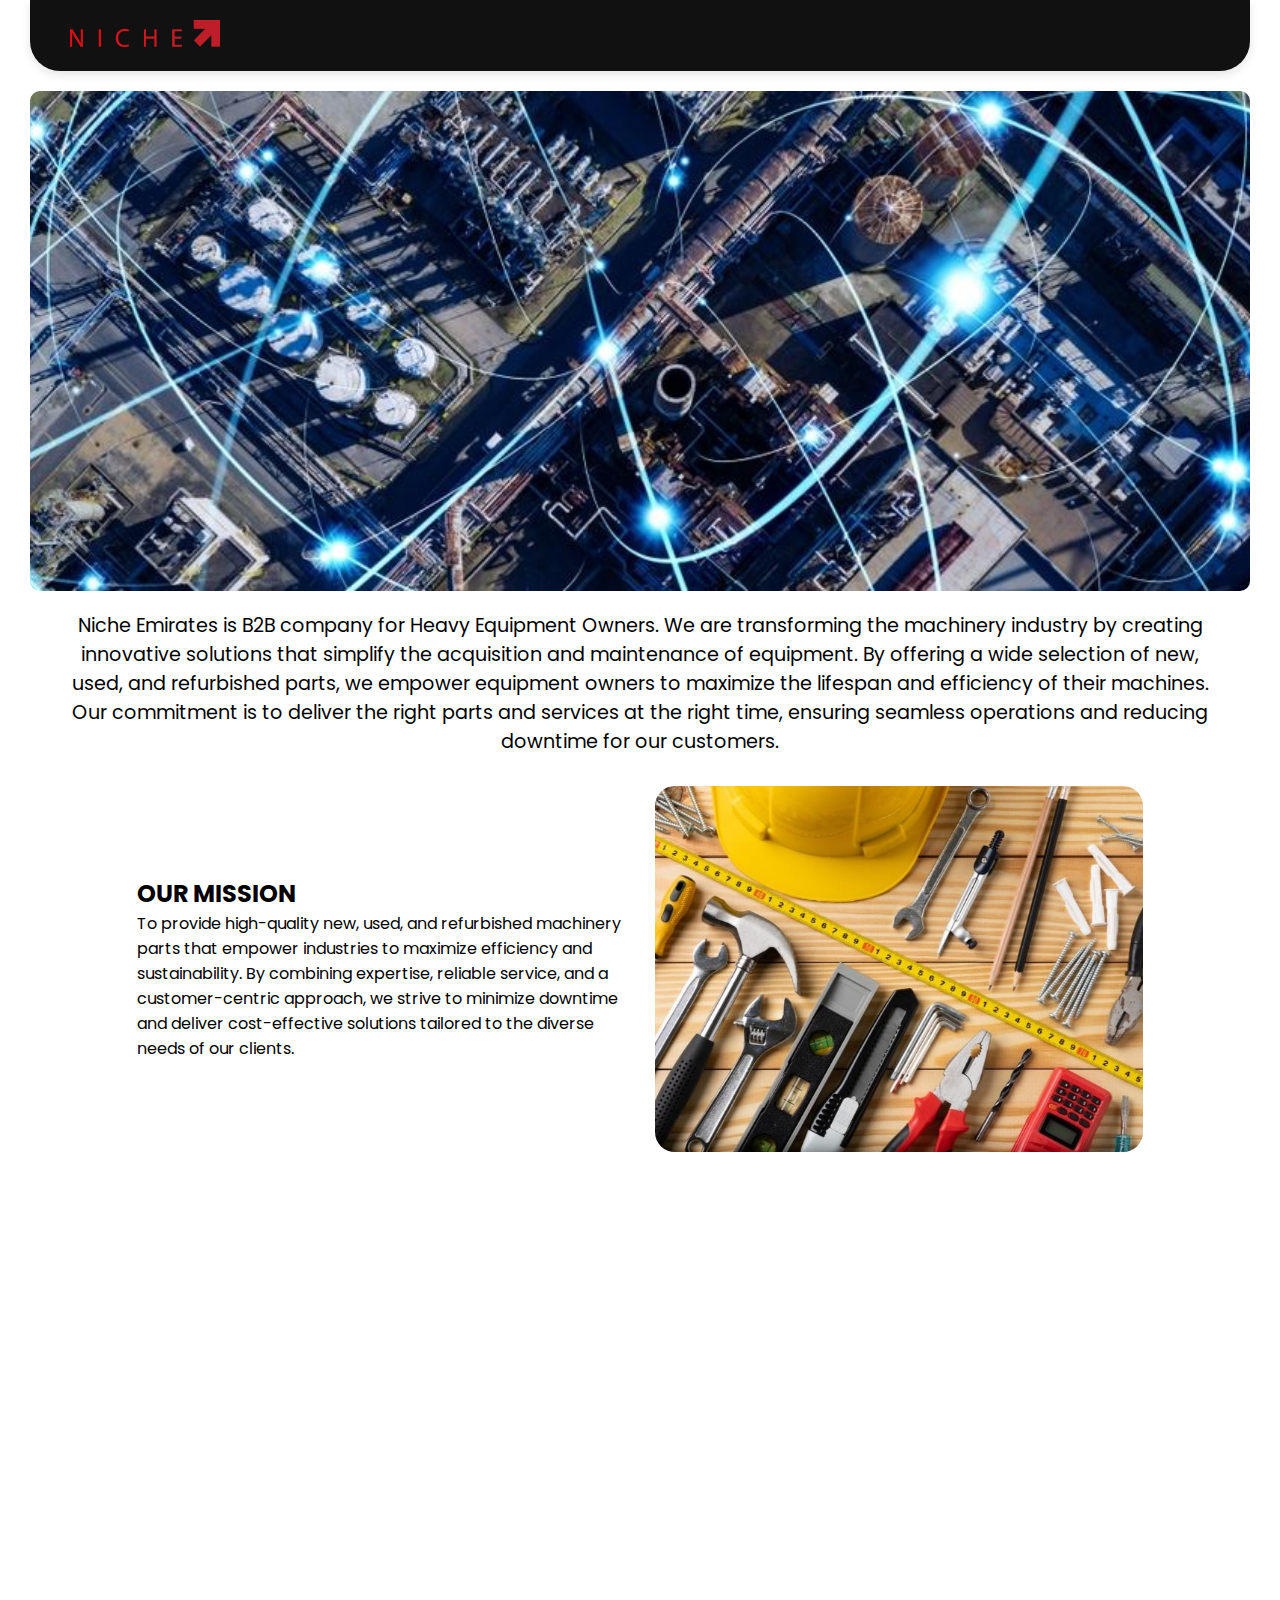
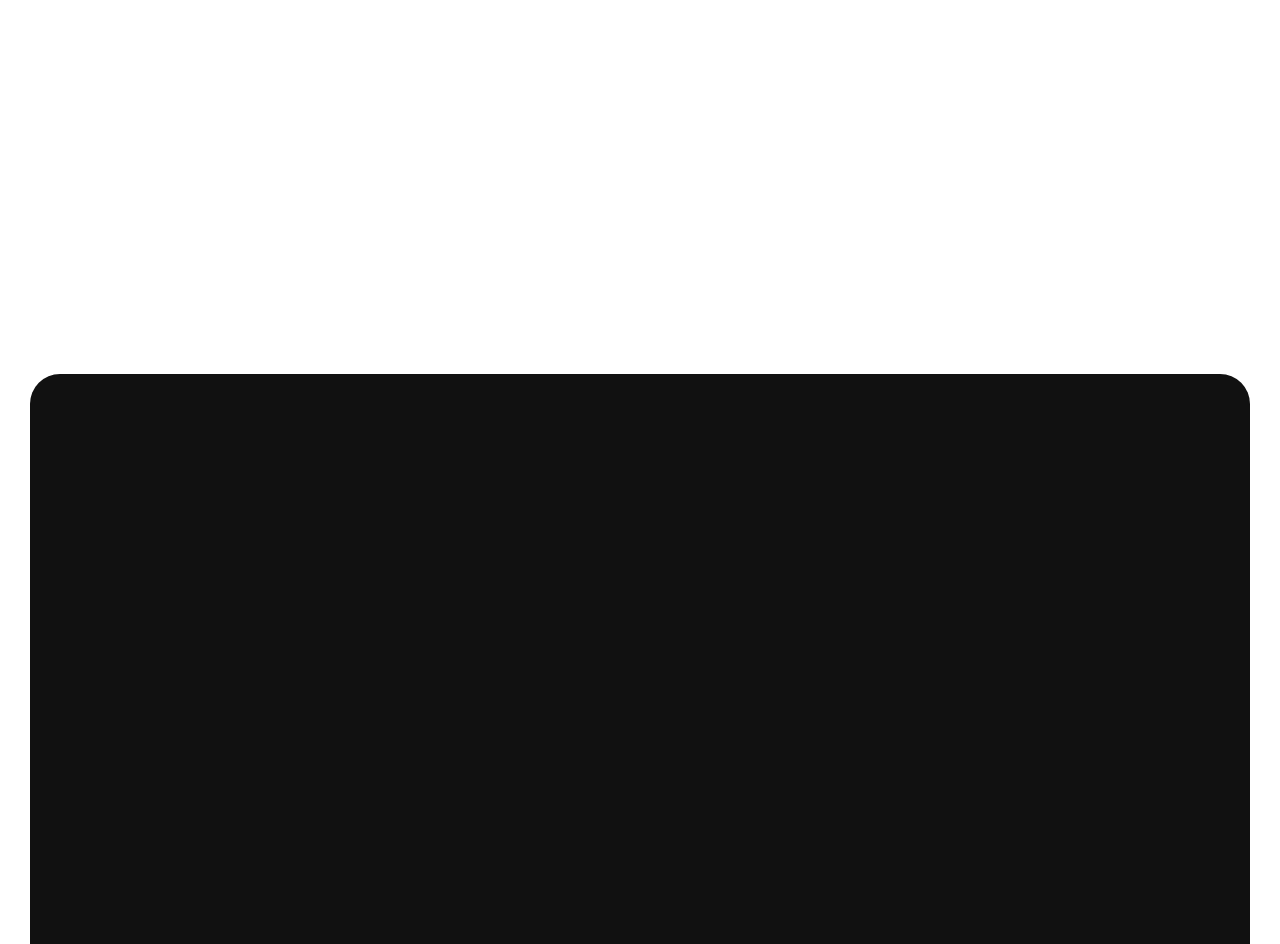
==== about-us.html @ 9e4d217b "Add files via upload" ====
<!DOCTYPE html>
<html lang="en">

<head>
    <meta charset="UTF-8">
    <meta name="viewport" content="width=device-width, initial-scale=1.0">
    <title>About Us | Niche Emirates</title>
    <link rel="stylesheet" href="styles.css">
    <link rel="preconnect" href="https://fonts.googleapis.com">
    <link rel="preconnect" href="https://fonts.gstatic.com" crossorigin>
    <link
        href="https://fonts.googleapis.com/css2?family=Poppins:ital,wght@0,100;0,200;0,300;0,400;0,500;0,600;0,700;0,800;0,900;1,100;1,200;1,300;1,400;1,500;1,600;1,700;1,800;1,900&display=swap"
        rel="stylesheet">
    <script src="https://cdn.emailjs.com/dist/email.min.js"></script>
</head>


<body class="body-width">
    <header class="luxury-header">
        <div class="logo">
            <a href="index.html">
                <img src="images/logo.webp" alt="Logo" />
            </a>
        </div>
        <div class="burger-menu" id="burgerMenu">
            <div class="bar"></div>
            <div class="bar"></div>
            <div class="bar"></div>
        </div>
        <nav class="slider-nav" id="sliderNav">
            <span class="close-btn" id="closeNav">&times;</span>
            <ul>
                <li><a href="index.html">Home</a></li>
                <li><a href="about-us.html">About Us</a></li>
                <li><a href="services.html">Services</a></li>
                <li><a href="contact-us.html">Contact Us</a></li>
            </ul>
        </nav>
        <nav class="nav-menu">
            <ul>
                <li><a href="index.html">Home</a></li>
                <li><a href="about-us.html">About Us</a></li>
                <li><a href="services.html">Services</a></li>
                <li><a href="contact-us.html">Contact Us</a></li>
            </ul>
        </nav>
    </header>
    <div class="home-top-image-container">
        <img class="fader-element home-top-image" src="images/10.jpg" alt="Top Image">
    </div>
    <p style="text-align: center; padding: 0 40px;" class="fader-element body-text">
        Niche Emirates is B2B company for Heavy Equipment Owners. We are transforming the machinery industry by creating
        innovative solutions that simplify the acquisition and maintenance of equipment. By offering a wide selection of
        new, used, and refurbished parts, we empower equipment owners to maximize the lifespan and efficiency of their
        machines. Our commitment is to deliver the right parts and services at the right time, ensuring seamless
        operations
        and reducing downtime for our customers.
    </p>

    <div class="fader-element services-left-container">
        <div>
            <h2>OUR MISSION

            </h2>
            <p>To provide high-quality new, used, and refurbished machinery parts that empower industries to maximize
                efficiency and sustainability. By combining expertise, reliable service, and a customer-centric
                approach, we strive to minimize downtime and deliver cost-effective solutions tailored to the diverse
                needs of our clients.

            </p>
        </div>
        <img src="images/12.jpg">
    </div>
    <div class="fader-element services-right-container">
        <img src="images/13.jpg">
        <div>
            <h2>OUR VISION

            </h2>
            <p>To become the leading global provider of machinery parts, known for our innovation, quality, and
                commitment to sustainability. We aim to revolutionize the industry by promoting a circular economy and
                creating value for customers through exceptional products, services, and partnerships.

            </p>
        </div>
    </div>
    <div class="fader-element services-left-container">
        <div>
            <h2>BRAND VALUES
            </h2>
            <p>Innovation: Continuously evolving to offer smarter, more efficient ways to source and maintain machinery
                parts.
                Customer-Centric: Tailoring solutions to meet unique operational needs and fostering long-term
                partnerships.
                Speed and Reliability: Focused on minimizing downtime by ensuring timely delivery of the right parts and
                services.
                Cost Efficiency: Delivering cost-effective solutions while maintaining high standards of service and
                product quality.
                Expertise: Backed by years of experience, providing expert advice and reliable solutions for diverse
                industries.

            </p>
        </div>
        <img src="images/11.jpg">
    </div>
    <footer style="margin-top: 30px;">
        <div class="fader-element home-contact-container">
            <div class="get-in-touch">
                <p class="home-get-in-touch-heading">GET IN TOUCH</p>
                <p class="home-get-in-touch-subheading">ADDRESS</p>
                <p class="home-get-in-touch-content">PO Box 81605, Dubai, UAE</p>
                <p class="home-get-in-touch-subheading">CONTACT US</p>
                <p class="home-get-in-touch-content">+971 4297 8868</p>
                <a class="home-get-in-touch-content" href="mailto:info@nicheme.com">info@nicheme.com</a>
            </div>
            <div class="form-container">
                <p class="home-get-in-touch-heading">SEND US A MESSAGE</p>
                <form id="contact-form">
                    <div class="form-row">
                        <div class="form-group">
                            <label for="name">Name</label>
                            <input type="text" id="name" name="from_name" placeholder="Name" required>
                        </div>
                        <div class="form-group">
                            <label for="company">Company</label>
                            <input type="text" id="company" name="company" placeholder="Company" required>
                        </div>
                    </div>
                    <div class="form-row">
                        <div class="form-group">
                            <label for="phone">Phone</label>
                            <input type="tel" id="phone" name="phone" placeholder="Phone" required>
                        </div>
                        <div class="form-group">
                            <label for="email">Email</label>
                            <input type="email" id="email" name="email" placeholder="Email" required>
                        </div>
                    </div>
                    <div class="form-group">
                        <label for="description">Description</label>
                        <textarea id="description" name="message" rows="4" placeholder="Description"
                            required></textarea>
                    </div>
                    <button type="submit" class="form-button">Send</button>
                </form>
            </div>
        </div>
    </footer>
    <script>
        emailjs.init("0y-54eaYngDG_MT3-");

        document.querySelector("form").addEventListener("submit", function (e) {
            e.preventDefault();

            const serviceID = "service_50eqcb4";
            const templateID = "template_733shvm";

            emailjs.sendForm(serviceID, templateID, this)
                .then(() => {
                    alert("Message sent successfully!");
                    this.reset();
                }, (err) => {
                    alert("Failed to send message. Please try again later.");
                    console.error("Error:", err);
                });
        });
    </script>
    <script>
        document.addEventListener("DOMContentLoaded", function () {
            // Select all elements with the class 'fader-element'
            const faderElements = document.querySelectorAll('.fader-element');

            // Options for the Intersection Observer
            const options = {
                root: null, // Observe the viewport
                rootMargin: '0px', // No margin around the root
                threshold: 0.1 // Trigger when 10% of the element is visible
            };

            // Callback for when elements enter the viewport
            const observerCallback = (entries, observer) => {
                entries.forEach(entry => {
                    if (entry.isIntersecting) {
                        // Add the 'visible' class to the element when it enters the viewport
                        entry.target.classList.add('visible');
                        observer.unobserve(entry.target); // Stop observing once it has faded in
                    }
                });
            };

            // Create the Intersection Observer
            const observer = new IntersectionObserver(observerCallback, options);

            // Observe each fader-element
            faderElements.forEach(element => {
                observer.observe(element);
            });
        });
    </script>
    <script>
        document.addEventListener("DOMContentLoaded", () => {
            const burgerMenu = document.getElementById("burgerMenu");
            const sliderNav = document.getElementById("sliderNav");
            const closeNav = document.getElementById("closeNav");

            // Open or Close Menu on Burger Click
            burgerMenu.addEventListener("click", () => {
                sliderNav.classList.toggle("open");
                burgerMenu.classList.toggle("open");
            });

            // Close Menu with Close Button
            closeNav.addEventListener("click", () => {
                sliderNav.classList.remove("open");
                burgerMenu.classList.remove("open");
            });

            // Close Menu by Clicking Outside
            document.addEventListener("click", (event) => {
                const isClickInsideMenu = sliderNav.contains(event.target);
                const isClickOnBurger = burgerMenu.contains(event.target);

                if (!isClickInsideMenu && !isClickOnBurger) {
                    sliderNav.classList.remove("open");
                    burgerMenu.classList.remove("open");
                }
            });
        });
    </script>
</body>

</html>
---- styles.css ----
* {
    margin: 0;
    padding: 0;
}

p {
    font-family: "Poppins", sans-serif;
}

.burger-menu {
    display: none;
}

.slider-nav {
    display: none;
}

header {
    display: flex;
    justify-content: space-between;
    align-items: center;
    padding: 20px 40px;
    background: #111;
    box-shadow: 0 4px 10px rgba(0, 0, 0, 0.1);
    position: sticky;
    top: 0;
    z-index: 1000;
    border-radius: 0 0 30px 30px;
}

footer {
    background-color: #111111;
    padding: 40px 30px;
    border-radius: 30px 30px 0 0;
}

.logo img {
    width: 150px;
    /* Adjust logo size as needed */
}

.nav-menu ul {
    list-style: none;
    display: flex;
    gap: 30px;
}

.nav-menu li {
    position: relative;
}

.nav-menu a {
    text-decoration: none;
    color: #fff;
    font-size: 1.1rem;
    font-family: "Poppins", sans-serif;
    font-weight: 500;
    padding: 10px 15px;
    transition: color 0.3s ease, transform 0.3s ease;
}

/* Fade-in Effect on Hover */
.nav-menu a:hover {
    color: #bf1e29;
    /* Luxurious gold color */
    transform: scale(1.1);
}

/* Underline Animation */
.nav-menu a::after {
    content: "";
    position: absolute;
    left: 50%;
    bottom: 0;
    width: 0;
    height: 2px;
    background: #bf1e29;
    transition: width 0.3s ease, left 0.3s ease;
}

.nav-menu a:hover::after {
    width: 100%;
    left: 0;
}

/* Smooth Entrance Animation */
.nav-menu li {
    opacity: 0;
    animation: fadeIn 1s ease-in-out forwards;
}

.nav-menu li:nth-child(1) {
    animation-delay: 0.2s;
}

.nav-menu li:nth-child(2) {
    animation-delay: 0.4s;
}

.nav-menu li:nth-child(3) {
    animation-delay: 0.6s;
}

.nav-menu li:nth-child(4) {
    animation-delay: 0.8s;
}

@keyframes fadeIn {
    from {
        opacity: 0;
        transform: translateY(-20px);
    }

    to {
        opacity: 1;
        transform: translateY(0);
    }
}

.body-text {
    font-size: 1.2rem;
    margin: 20px 0;
}

.body-width {
    max-width: 1300px;
    margin: 0 auto;
}

.home-top-image-container {
    width: 100%;
    height: 500px;
    margin-top: 20px;
    overflow: hidden;
    border-radius: 10px;
}

.home-top-image,
.home-second-image {
    width: 100%;
    height: 100%;
    object-fit: cover;
}

.home-second-image-container {
    width: 100%;
    height: 200px;
    overflow: hidden;
    border-radius: 10px;
    position: relative;
}

.home-second-image-container-inner {
    position: absolute;
    top: 50%;
    left: 50%;
    transform: translate(-50%, -50%);
    color: #000;
    text-align: center;
    background: rgba(255, 255, 255, 0.5);
    padding: 20px 30px;
    border-radius: 50px;
}

.home-second-image-container-inner p {
    font-weight: 700;
    font-size: 2rem;
}

.why-niche-strip-container {
    display: flex;
    justify-content: space-between;
    margin: 20px auto;
    align-items: center;
}

.why-niche-strip-container p {
    display: flex;
    justify-content: center;
    align-items: center;
    padding: 0 10px;
    border: solid 1px #000;
    width: 16%;
    text-align: center;
    height: 90px;
    transition: all ease-in .3s;
    cursor: pointer;
    border-radius: 10px;
}

.why-niche-strip-container p:hover {
    border: none;
    background-color: #000;
    color: #fff;
}

.why-niche-strip-content-container {
    display: flex;
    justify-content: space-between;
    align-items: center;
}

.why-niche-strip-content-container img {
    width: 48%;
    border-radius: 10px;
}

.why-niche-strip-content-container-inner {
    display: flex;
    flex-direction: column;
    gap: 10px;
    width: 48%;
}

.why-niche-strip-content-container-inner p {
    font-size: 1.2rem;
}

.why-niche-strip-content-container-inner a {
    padding: 20px 50px;
    background-color: #000;
    width: fit-content;
    text-decoration: none;
    list-style: none;
    font-family: "Poppins", sans-serif;
    border-radius: 10px;
    color: #fff;
    font-weight: 600;
}

.section-heading {
    font-weight: 700;
    margin: 20px auto;
    font-family: "Poppins", sans-serif;
    text-align: center;
}

.our-services-home-strip {
    display: flex;
    justify-content: space-between;
    align-items: center;
}

.our-services-home-strip-card {
    position: relative;
    width: 32%;
    height: auto;
    aspect-ratio: 1/1;
    overflow: hidden;
    border-radius: 10px;
}

.our-services-home-strip-card img {
    width: 100%;
    height: 100%;
    object-fit: cover;
    display: block;
}

.our-services-home-strip-card p {
    position: absolute;
    top: 50%;
    left: 50%;
    transform: translate(-50%, -50%);
    margin: 0;
    background: rgba(255, 255, 255, 0.5);
    color: #000;
    font-weight: 600;
    padding: 10px 20px;
    border-radius: 10px;
    font-family: "Poppins", sans-serif;
    font-size: 1.5rem;
    opacity: 0;
    transition: opacity 1s ease, transform 1s ease;
    pointer-events: none;
}

.our-services-home-strip-card.in-view p {
    opacity: 1;
    transform: translate(-50%, -50%) scale(1.1);
}

.home-network-conter-container {
    position: relative;
}

.home-network-conter-container div {
    position: absolute;
    top: 50%;
    left: 15%;
    width: 250px;
    transform: translate(-50%, -50%);
}

.home-network-conter-container .network-counter {
    font-size: 4rem;
    font-weight: bold;
    transition: color 0.3s ease-in-out;
}

.home-network-conter-container p {
    font-size: 1.2rem;
    margin: 0;
}


.home-contact-container {
    display: flex;
    justify-content: space-between;
    align-items: start;
}

.home-contact-container p,
.home-contact-container label {
    color: #fff;
}

.get-in-touch {
    width: 50%;
    display: flex;
    flex-direction: column;
}

.home-get-in-touch-heading {
    font-size: 1.5rem;
    font-weight: 700;
}

.home-get-in-touch-subheading {
    font-size: 1.2rem;
    margin-top: 20px;
    font-weight: 600;
}

.home-get-in-touch-content {
    font-size: 1.2rem;
}

.form-container {
    width: 50%;
}

form {
    display: flex;
    flex-direction: column;
    gap: 20px;
    margin-top: 20px;
}

.get-in-touch a {
    text-decoration: none;
    list-style: none;
    color: #fff;
}

.form-row {
    display: flex;
    gap: 10px;
}

.form-group {
    flex: 1;
    display: flex;
    flex-direction: column;
}

label {
    margin-bottom: 8px;
    font-family: "Poppins", sans-serif;
    font-size: 1.2rem;
    color: #000;
}

input,
textarea {
    padding: 10px;
    font-family: "Poppins", sans-serif;
    border: 1px solid #fff;
    border-radius: 4px;
    font-size: 1rem;
    background-color: transparent;
    color: #fff;
}

textarea {
    resize: none;
}

.fader-element {
    opacity: 0;
    transform: translateY(30px);
    /* Optional: adds a slight upward motion */
    transition: opacity 1s ease-out, transform 1s ease-out;
}

/* When the element is in the viewport, it fades in */
.fader-element.visible {
    opacity: 1;
    transform: translateY(0);
    /* Return to original position */
}

.form-button {
    background-color: #fff;
    color: #000;
    padding: 15px 20px;
    font-size: 1rem;
    font-weight: bold;
    text-align: center;
    border: none;
    border-radius: 4px;
    cursor: pointer;
    transition: background-color 0.3s ease;
}

.form-button:hover {
    background-color: #333;
}

.home-image {
    width: 100%;
    height: auto;
    border-radius: 10px;
}

.slider-nav .close-btn {
    position: absolute;
    top: 15px;
    right: 15px;
    font-size: 2rem;
    color: #bf1e29;
    cursor: pointer;
    transition: color 0.3s ease;
}

.slider-nav .close-btn:hover {
    color: #bf1e29;
}

.services-left-container,
.services-right-container {
    justify-content: center;
    align-items: center;
    gap: 30px;
    margin-top: 30px;
    display: flex;
}

.services-left-container h2 {
    font-family: poppins, 'sans-serif';
}

.services-right-container h2,
.services-right-container p {
    font-family: poppins, 'sans-serif';
    text-align: right;
}

.services-left-container img,
.services-right-container img {
    width: 40%;
    border-radius: 20px;
}

.services-left-container div,
.services-right-container div {
    width: 40%;
}

@media (max-width: 600px) {
    .form-row {
        flex-direction: column;
    }
}

@media(max-width: 1300px) {
    body {
        padding: 0 30px;
        overflow-x: hidden;
    }
}

@media(max-width: 950px) {
    .home-contact-container {
        flex-direction: column-reverse;
        gap: 50px;
    }

    .get-in-touch,
    .form-container {
        width: 100%;
    }
}

@media(max-width:850px) {
    .home-second-image-container-inner p {
        font-weight: 700;
        font-size: 1.5rem;
    }

    .why-niche-strip-container {
        flex-wrap: wrap;
    }

    .why-niche-strip-container p {
        width: 180px;
    }

    .why-niche-strip-container {
        justify-content: center;
        gap: 10px;
    }

    .why-niche-strip-content-container {
        flex-direction: column;
    }

    .why-niche-strip-content-container img,
    .why-niche-strip-content-container-inner {
        width: 100%;
    }

    .why-niche-strip-content-container-inner {
        display: flex;
        justify-content: center;
        align-items: center;
    }

    .why-niche-strip-content-container-inner p {
        text-align: center;
    }

    .why-niche-strip-content-container-inner p {
        margin: 20px 0 10px;
    }

    .home-network-conter-container div {
        left: 22%;
    }
}

@media(max-width:700px) {

    .services-left-container,
    .services-right-container {
        flex-direction: column;
        gap: 10px;
    }

    .services-left-container img,
    .services-right-container img {
        width: 90%;
    }

    .services-left-container div,
    .services-right-container div {
        width: 90%;
    }

    .services-right-container {
        flex-direction: column-reverse;
    }

    .slider-nav {
        display: flex;
    }

    .burger-menu {
        display: flex;
        flex-direction: column;
        cursor: pointer;
    }

    .burger-menu .bar {
        width: 20px;
        height: 2px;
        background-color: #bf1e29;
        margin: 3px 0;
        transition: transform 0.4s, opacity 0.4s;
    }

    /* Slider Navigation */
    .slider-nav {
        position: fixed;
        top: 0;
        right: -250px;
        /* Hidden by default */
        width: 250px;
        height: 100%;
        background-color: #000;
        color: #bf1e29;
        transition: right 0.5s ease-in-out;
        z-index: 999;
    }

    .slider-nav ul {
        list-style: none;
        padding: 50px 20px;
    }

    .slider-nav ul li {
        margin: 20px 0;
        font-family: poppins, "sans-serif";
    }

    .slider-nav ul li a {
        color: #bf1e29;
        text-decoration: none;
        font-size: 1.2rem;
        transition: color 0.3s ease;
    }

    .slider-nav ul li a:hover {
        color: #d4af37;
        /* Luxurious gold tone */
    }

    /* Toggle Slider - Open */
    .slider-nav.open {
        right: 0;
        /* Slide in */
    }

    /* Burger Menu Animation */
    .burger-menu.open .bar:nth-child(1) {
        transform: rotate(45deg) translate(5px, 5px);
    }

    .burger-menu.open .bar:nth-child(2) {
        opacity: 0;
    }

    .burger-menu.open .bar:nth-child(3) {
        transform: rotate(-45deg) translate(5px, -5px);
    }

    .home-network-conter-container div {
        left: 28%;
    }

    .why-niche-strip-container p {
        width: 140px;
    }

    .luxury-header .nav-menu {
        display: none;
    }

    body {
        padding: 0;
    }

    header {
        border-radius: 0;
    }

    .home-top-image-container,
    .home-second-image-container,
    .why-niche-strip-content-container,
    .our-services-home-strip,
    .home-image {
        width: 96%;
        margin-left: auto;
        margin-right: auto;
    }

    .home-image {
        width: 96%;
        margin: 0 auto;
        display: flex;
    }

    .our-services-home-strip-card {
        width: 49%;
    }

    .our-services-home-strip {
        flex-wrap: wrap;
        justify-content: center;
        gap: 2%;
    }
}

@media(max-width:500px) {
    .home-get-in-touch-heading {
        font-weight: 600;
    }

    .home-contact-container label {
        font-size: 1rem;
    }

    .home-get-in-touch-subheading {
        font-size: 1rem;
    }

    .home-get-in-touch-content {
        font-size: .8rem;
    }

    .home-top-image-container {
        height: 350px;
        margin-top: 10px;
    }

    .body-text {
        padding: 0 10px !important;
        margin-top: 10px;
        font-size: .8rem;
    }

    .home-second-image-container-inner p {
        font-size: 1rem;
        text-wrap: nowrap;
    }

    .why-niche-strip-container p {
        height: 70px;
        font-size: .8rem;
        font-weight: 600;
    }

    .why-niche-strip-content-container-inner p {
        font-size: .8rem;
    }

    .why-niche-strip-content-container-inner a {
        padding: 10px 40px;
        font-size: .8rem;
    }

    .section-heading {
        margin: 20px auto 7px;
        font-size: 1.5rem;
    }

    .our-services-home-strip-card.in-view p {
        font-size: 1rem;
        padding: 10px;
        width: 60%;
        text-align: center;
        line-height: 1.6rem;
    }

    .home-network-conter-container .network-counter {
        font-size: 2rem;
    }

    .home-network-conter-container div {
        left: 42%;
    }

    .home-image-last {
        margin-bottom: 30px !important;
        margin-top: -30px !important;
    }

    header {
        padding: 20px 30px;
    }

    .logo img {
        width: 120px;
    }
}
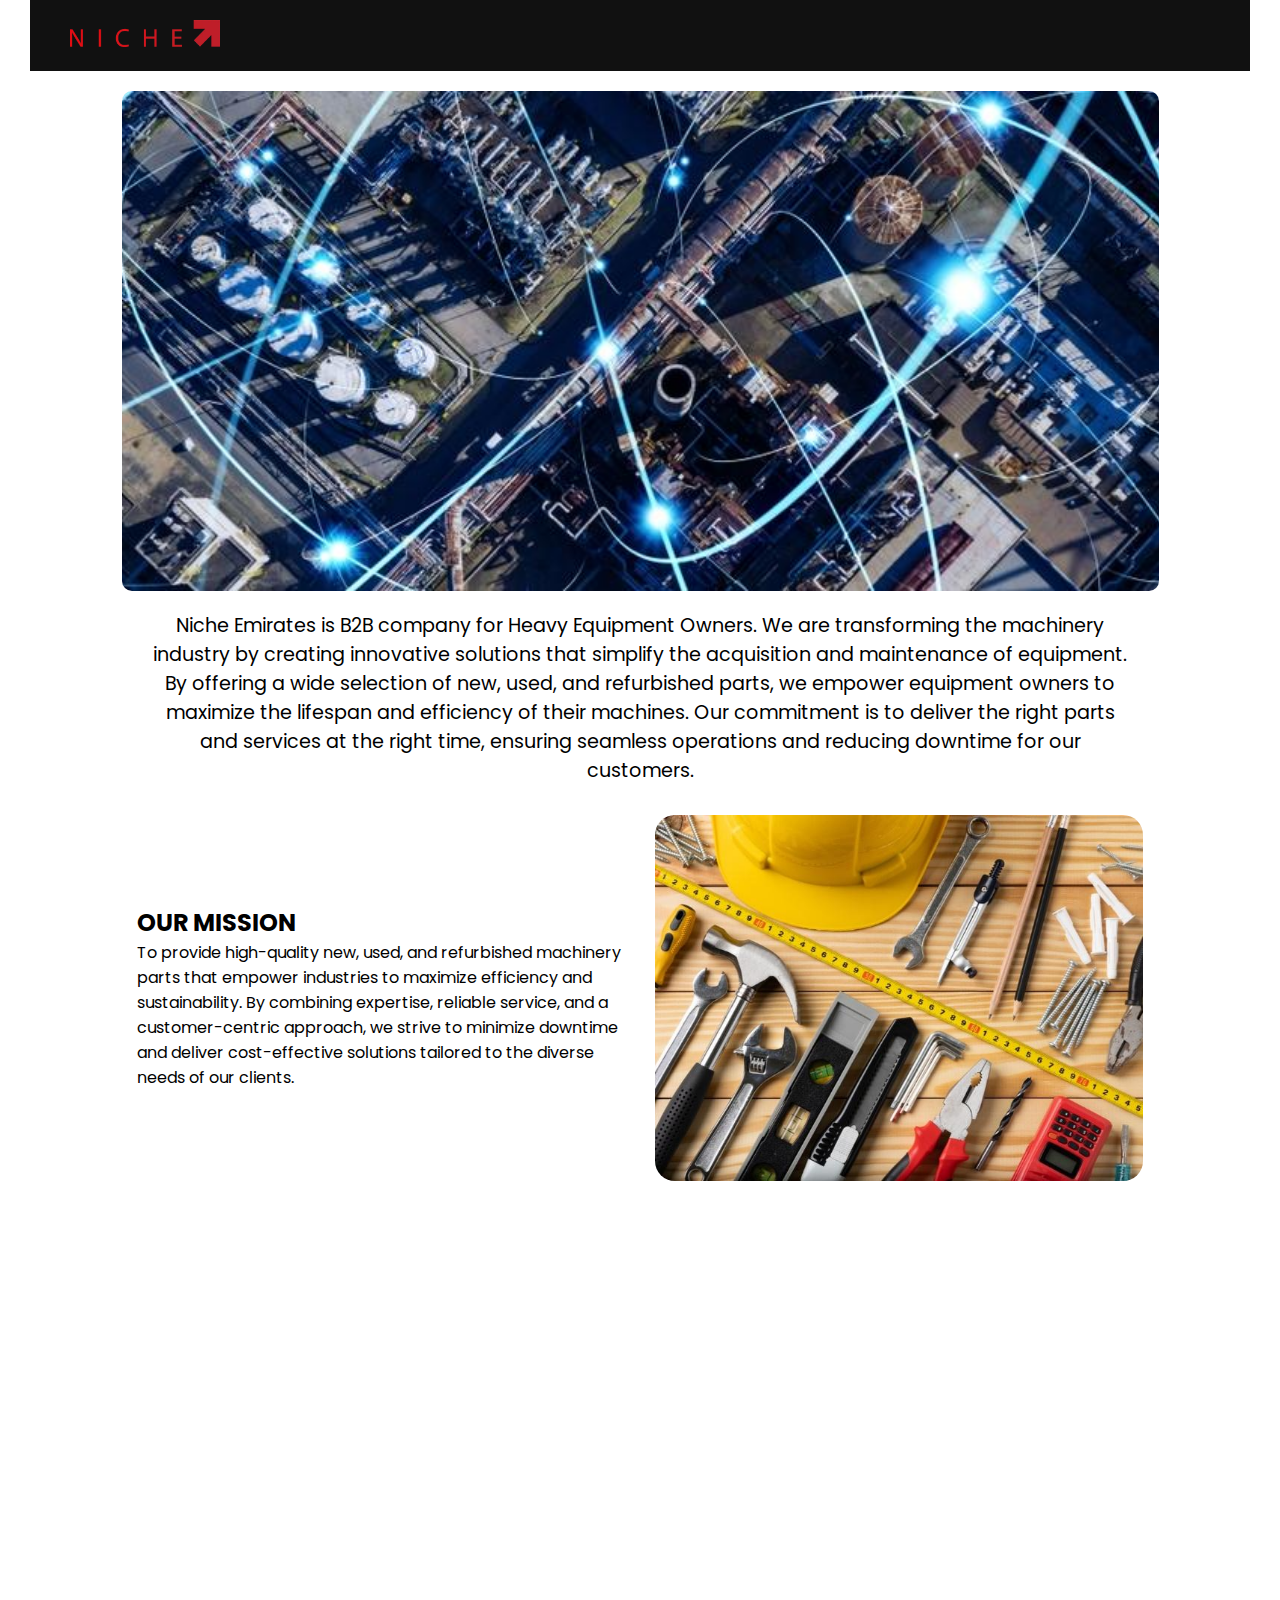
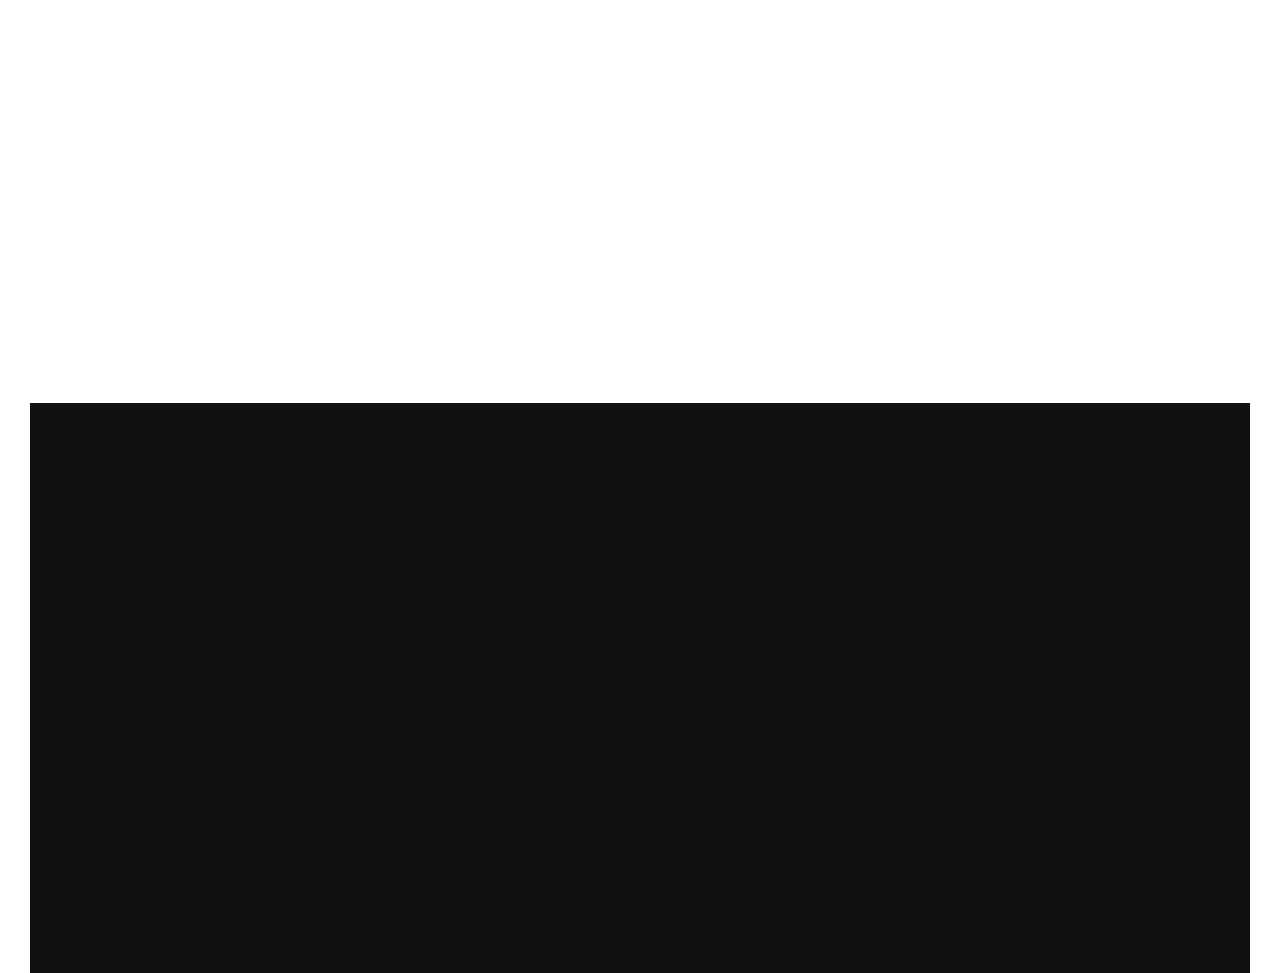
==== commit 9d498747: "Add files via upload" ====
--- a/about-us.html
+++ b/about-us.html
@@ -15,7 +15,7 @@
 </head>
 
 
-<body class="body-width">
+<body>
     <header class="luxury-header">
         <div class="logo">
             <a href="index.html">
@@ -45,63 +45,72 @@
             </ul>
         </nav>
     </header>
-    <div class="home-top-image-container">
-        <img class="fader-element home-top-image" src="images/10.jpg" alt="Top Image">
-    </div>
-    <p style="text-align: center; padding: 0 40px;" class="fader-element body-text">
-        Niche Emirates is B2B company for Heavy Equipment Owners. We are transforming the machinery industry by creating
-        innovative solutions that simplify the acquisition and maintenance of equipment. By offering a wide selection of
-        new, used, and refurbished parts, we empower equipment owners to maximize the lifespan and efficiency of their
-        machines. Our commitment is to deliver the right parts and services at the right time, ensuring seamless
-        operations
-        and reducing downtime for our customers.
-    </p>
-
-    <div class="fader-element services-left-container">
-        <div>
-            <h2>OUR MISSION
-
-            </h2>
-            <p>To provide high-quality new, used, and refurbished machinery parts that empower industries to maximize
-                efficiency and sustainability. By combining expertise, reliable service, and a customer-centric
-                approach, we strive to minimize downtime and deliver cost-effective solutions tailored to the diverse
-                needs of our clients.
-
-            </p>
-        </div>
-        <img src="images/12.jpg">
-    </div>
-    <div class="fader-element services-right-container">
-        <img src="images/13.jpg">
-        <div>
-            <h2>OUR VISION
-
-            </h2>
-            <p>To become the leading global provider of machinery parts, known for our innovation, quality, and
-                commitment to sustainability. We aim to revolutionize the industry by promoting a circular economy and
-                creating value for customers through exceptional products, services, and partnerships.
-
-            </p>
-        </div>
-    </div>
-    <div class="fader-element services-left-container">
-        <div>
-            <h2>BRAND VALUES
-            </h2>
-            <p>Innovation: Continuously evolving to offer smarter, more efficient ways to source and maintain machinery
-                parts.
-                Customer-Centric: Tailoring solutions to meet unique operational needs and fostering long-term
-                partnerships.
-                Speed and Reliability: Focused on minimizing downtime by ensuring timely delivery of the right parts and
-                services.
-                Cost Efficiency: Delivering cost-effective solutions while maintaining high standards of service and
-                product quality.
-                Expertise: Backed by years of experience, providing expert advice and reliable solutions for diverse
-                industries.
-
-            </p>
-        </div>
-        <img src="images/11.jpg">
+    <div class="body-width">
+        <div class="home-top-image-container">
+            <img class="fader-element home-top-image" src="images/10.jpg" alt="Top Image">
+        </div>
+        <p style="width:80%;text-align: center; padding: 0 40px; margin: 20px auto;" class="fader-element body-text">
+            Niche Emirates is B2B company for Heavy Equipment Owners. We are transforming the machinery industry by
+            creating
+            innovative solutions that simplify the acquisition and maintenance of equipment. By offering a wide
+            selection of
+            new, used, and refurbished parts, we empower equipment owners to maximize the lifespan and efficiency of
+            their
+            machines. Our commitment is to deliver the right parts and services at the right time, ensuring seamless
+            operations
+            and reducing downtime for our customers.
+        </p>
+        <div class="fader-element services-left-container">
+            <div>
+                <h2>OUR MISSION
+
+                </h2>
+                <p>To provide high-quality new, used, and refurbished machinery parts that empower industries to
+                    maximize
+                    efficiency and sustainability. By combining expertise, reliable service, and a customer-centric
+                    approach, we strive to minimize downtime and deliver cost-effective solutions tailored to the
+                    diverse
+                    needs of our clients.
+
+                </p>
+            </div>
+            <img src="images/12.jpg">
+        </div>
+        <div class="fader-element services-right-container">
+            <img src="images/13.jpg">
+            <div>
+                <h2>OUR VISION
+
+                </h2>
+                <p>To become the leading global provider of machinery parts, known for our innovation, quality, and
+                    commitment to sustainability. We aim to revolutionize the industry by promoting a circular economy
+                    and
+                    creating value for customers through exceptional products, services, and partnerships.
+
+                </p>
+            </div>
+        </div>
+        <div class="fader-element services-left-container">
+            <div>
+                <h2>BRAND VALUES
+                </h2>
+                <p>Innovation: Continuously evolving to offer smarter, more efficient ways to source and maintain
+                    machinery
+                    parts.
+                    Customer-Centric: Tailoring solutions to meet unique operational needs and fostering long-term
+                    partnerships.
+                    Speed and Reliability: Focused on minimizing downtime by ensuring timely delivery of the right parts
+                    and
+                    services.
+                    Cost Efficiency: Delivering cost-effective solutions while maintaining high standards of service and
+                    product quality.
+                    Expertise: Backed by years of experience, providing expert advice and reliable solutions for diverse
+                    industries.
+
+                </p>
+            </div>
+            <img src="images/11.jpg">
+        </div>
     </div>
     <footer style="margin-top: 30px;">
         <div class="fader-element home-contact-container">
--- a/styles.css
+++ b/styles.css
@@ -21,17 +21,14 @@
     align-items: center;
     padding: 20px 40px;
     background: #111;
-    box-shadow: 0 4px 10px rgba(0, 0, 0, 0.1);
     position: sticky;
     top: 0;
     z-index: 1000;
-    border-radius: 0 0 30px 30px;
 }
 
 footer {
     background-color: #111111;
     padding: 40px 30px;
-    border-radius: 30px 30px 0 0;
 }
 
 .logo img {
@@ -128,11 +125,34 @@
 }
 
 .home-top-image-container {
-    width: 100%;
+    width: 85%;
     height: 500px;
-    margin-top: 20px;
+    position: relative;
+    margin: 20px auto 0;
     overflow: hidden;
     border-radius: 10px;
+}
+
+.home-top-image-container p {
+    width: 100%;
+    height: 100%;
+    position: absolute;
+    z-index: 999;
+    font-weight: 700;
+    display: flex;
+    font-size: 2rem;
+    top: 50%;
+    justify-content: center;
+    height: fit-content;
+    width: fit-content;
+    align-items: center;
+    left: 50%;
+    transform: translate(-50%, -50%);
+    color: #000;
+    text-align: center;
+    background: rgba(255, 255, 255, 0.5);
+    padding: 20px 30px;
+    border-radius: 50px;
 }
 
 .home-top-image,
@@ -143,10 +163,11 @@
 }
 
 .home-second-image-container {
-    width: 100%;
+    width: 85%;
     height: 200px;
     overflow: hidden;
     border-radius: 10px;
+    margin: 0 auto;
     position: relative;
 }
 
@@ -162,7 +183,14 @@
     border-radius: 50px;
 }
 
-.home-second-image-container-inner p {
+.home-image-last {
+    width: 70% !important;
+    margin: -50px auto 60px;
+    display: flex;
+}
+
+.home-second-image-container-inner p,
+.home-top-image-container p {
     font-weight: 700;
     font-size: 2rem;
 }
@@ -171,6 +199,7 @@
     display: flex;
     justify-content: space-between;
     margin: 20px auto;
+    width: 85%;
     align-items: center;
 }
 
@@ -196,6 +225,8 @@
 
 .why-niche-strip-content-container {
     display: flex;
+    width: 85%;
+    margin: 0 auto;
     justify-content: space-between;
     align-items: center;
 }
@@ -208,7 +239,7 @@
 .why-niche-strip-content-container-inner {
     display: flex;
     flex-direction: column;
-    gap: 10px;
+    gap: 40px;
     width: 48%;
 }
 
@@ -216,7 +247,14 @@
     font-size: 1.2rem;
 }
 
-.why-niche-strip-content-container-inner a {
+.services-view-more-home {
+    display: flex;
+    margin: 20px auto 0;
+}
+
+.why-niche-strip-content-container-inner a,
+.services-view-more-home {
+    cursor: pointer;
     padding: 20px 50px;
     background-color: #000;
     width: fit-content;
@@ -239,6 +277,8 @@
     display: flex;
     justify-content: space-between;
     align-items: center;
+    width: 85%;
+    margin: 0 auto;
 }
 
 .our-services-home-strip-card {
@@ -282,6 +322,8 @@
 
 .home-network-conter-container {
     position: relative;
+    width: 85%;
+    margin: 0 auto;
 }
 
 .home-network-conter-container div {
@@ -306,7 +348,7 @@
 
 .home-contact-container {
     display: flex;
-    justify-content: space-between;
+    justify-content: center;
     align-items: start;
 }
 
@@ -316,7 +358,7 @@
 }
 
 .get-in-touch {
-    width: 50%;
+    width: 30%;
     display: flex;
     flex-direction: column;
 }
@@ -493,7 +535,9 @@
 }
 
 @media(max-width:850px) {
-    .home-second-image-container-inner p {
+
+    .home-second-image-container-inner p,
+    .home-top-image-container p {
         font-weight: 700;
         font-size: 1.5rem;
     }
@@ -540,6 +584,9 @@
 }
 
 @media(max-width:700px) {
+    .why-niche-strip-content-container-inner {
+        gap: 10px;
+    }
 
     .services-left-container,
     .services-right-container {
@@ -671,7 +718,7 @@
     }
 
     .our-services-home-strip-card {
-        width: 49%;
+        width: 32%;
     }
 
     .our-services-home-strip {
@@ -699,32 +746,43 @@
     }
 
     .home-top-image-container {
-        height: 350px;
+        height: 240px;
         margin-top: 10px;
     }
 
     .body-text {
         padding: 0 10px !important;
-        margin-top: 10px;
-        font-size: .8rem;
-    }
-
-    .home-second-image-container-inner p {
+        margin: 15px auto !important;
+        font-size: .65rem;
+        width: 90% !important;
+    }
+
+    .why-niche-strip-container p {
+        width: 80px;
+    }
+
+    .why-niche-strip-container {
+        width: 95%;
+    }
+
+    .home-second-image-container-inner p,
+    .home-top-image-container p {
         font-size: 1rem;
         text-wrap: nowrap;
     }
 
     .why-niche-strip-container p {
-        height: 70px;
+        height: 85px;
         font-size: .8rem;
         font-weight: 600;
     }
 
     .why-niche-strip-content-container-inner p {
-        font-size: .8rem;
-    }
-
-    .why-niche-strip-content-container-inner a {
+        font-size: .65rem;
+    }
+
+    .why-niche-strip-content-container-inner a,
+    .services-view-more-home {
         padding: 10px 40px;
         font-size: .8rem;
     }
@@ -735,13 +793,14 @@
     }
 
     .our-services-home-strip-card.in-view p {
-        font-size: 1rem;
-        padding: 10px;
+        font-size: .6rem;
+        padding: 0;
         width: 60%;
         text-align: center;
         line-height: 1.6rem;
     }
 
+
     .home-network-conter-container .network-counter {
         font-size: 2rem;
     }
@@ -762,4 +821,12 @@
     .logo img {
         width: 120px;
     }
+
+    .home-network-conter-container {
+        width: 100%;
+    }
+
+    .home-image-last {
+        width: 90% !important;
+    }
 }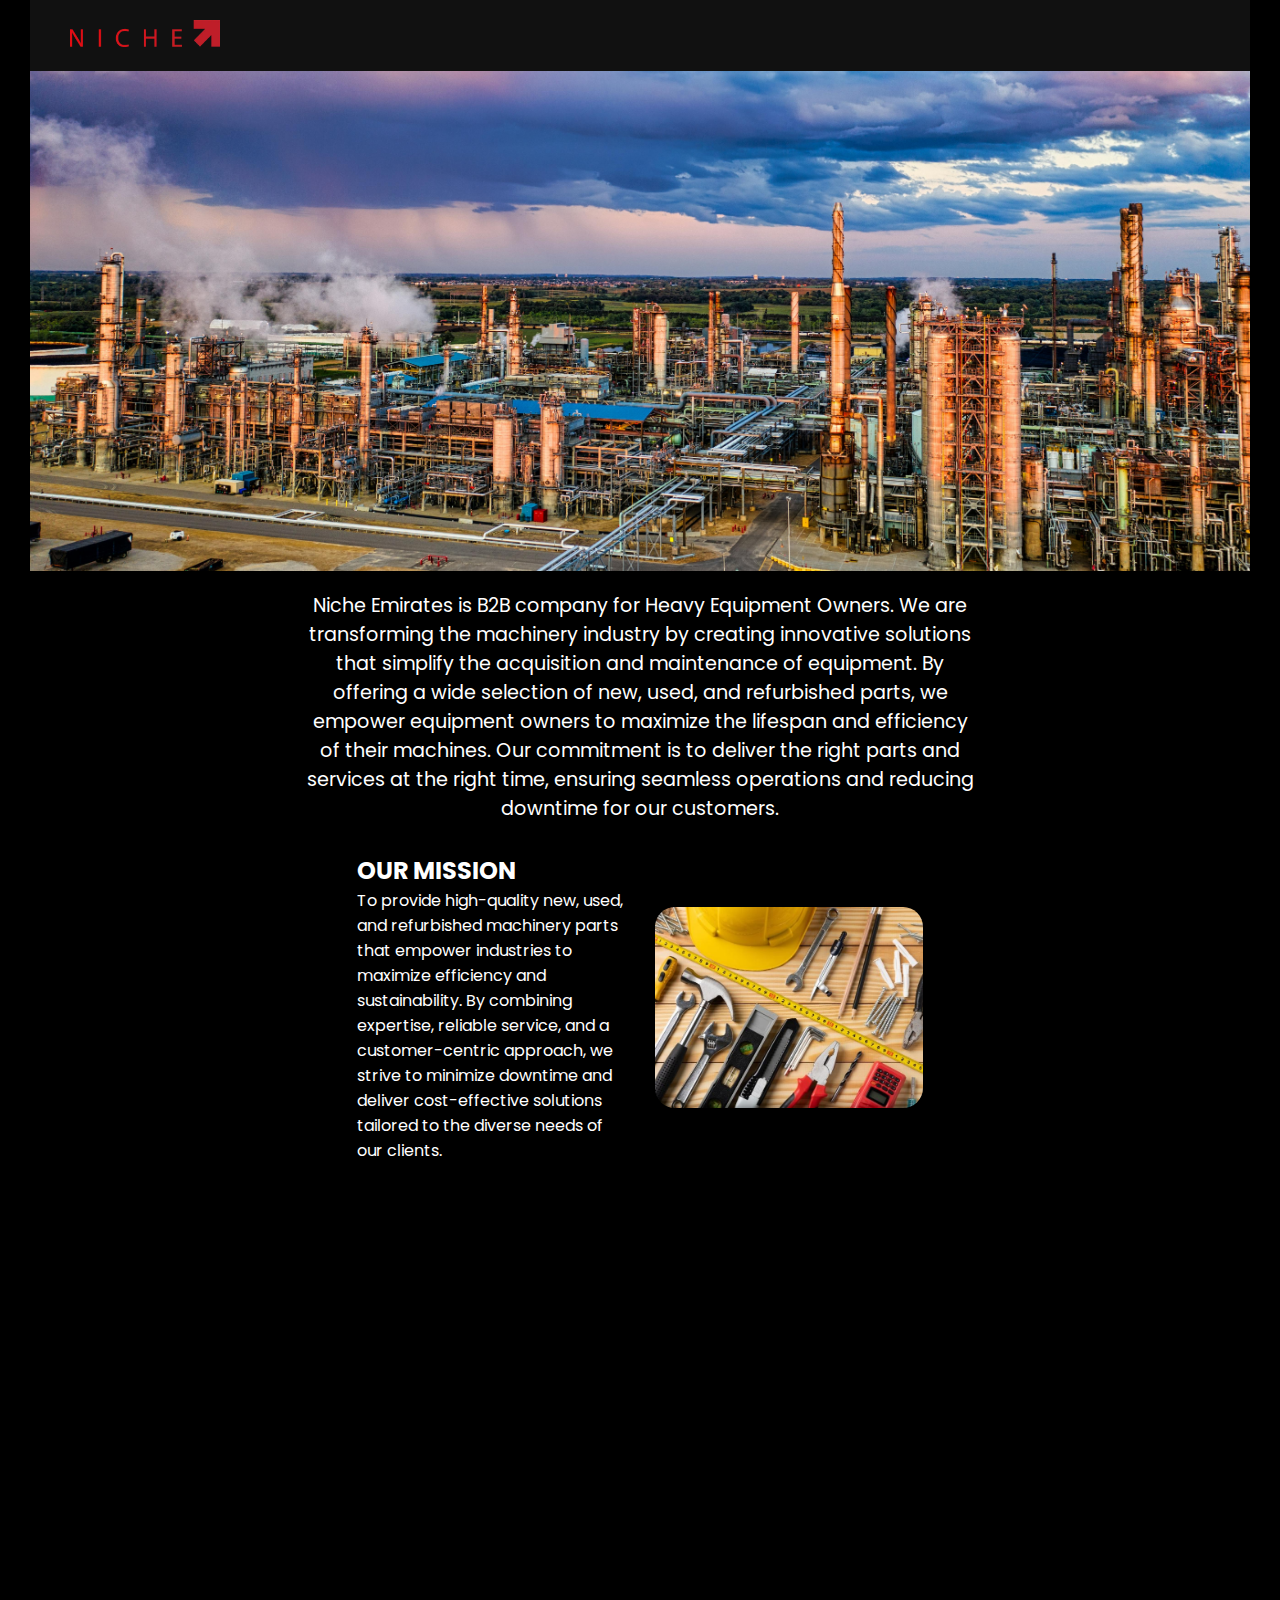
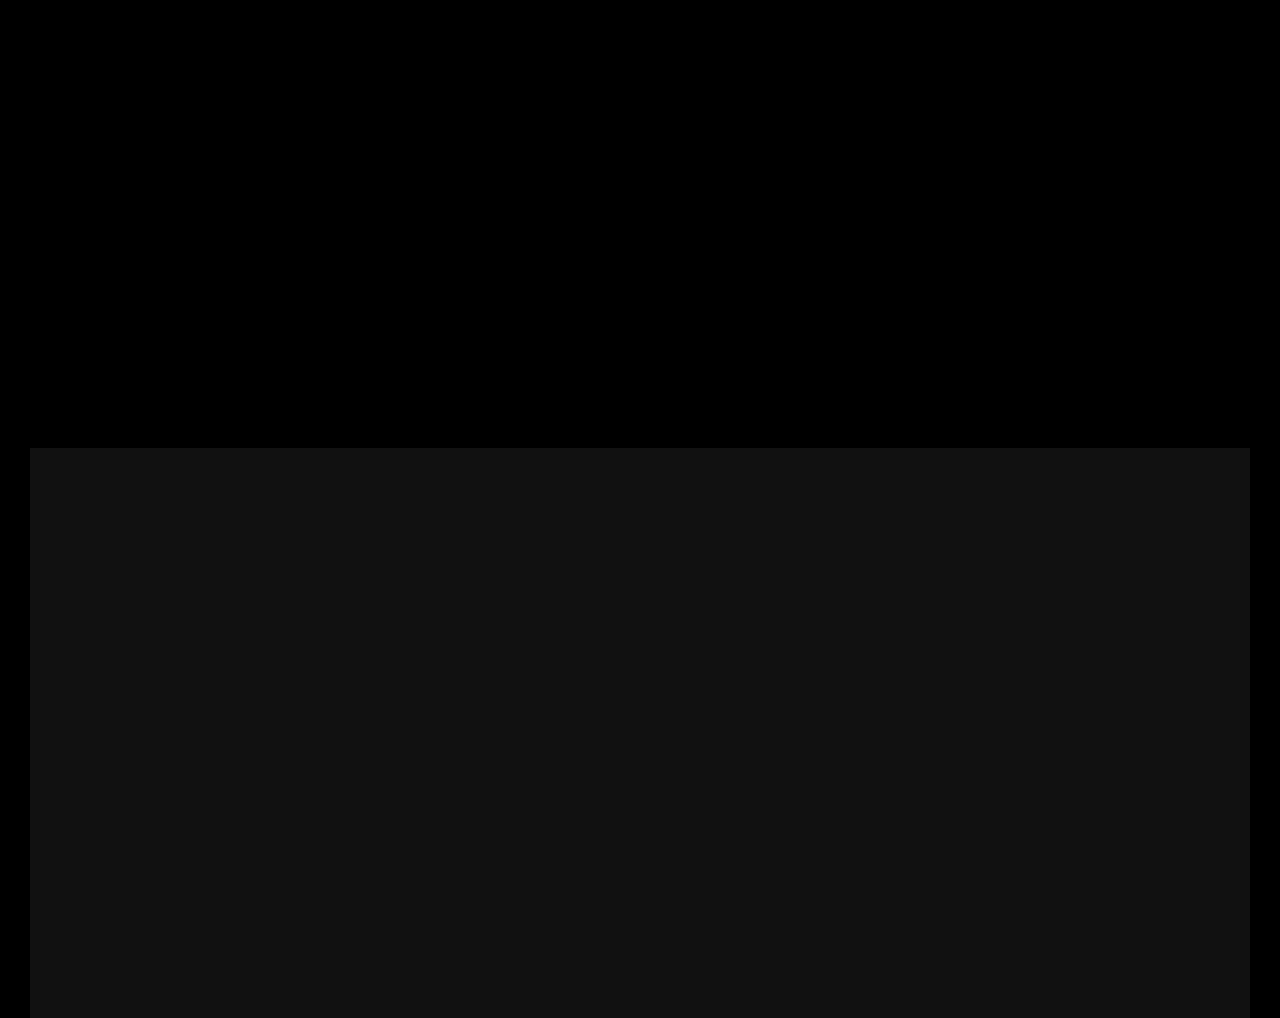
==== commit fc4483f9: "theme styles colors change" ====
--- a/about-us.html
+++ b/about-us.html
@@ -47,9 +47,9 @@
     </header>
     <div class="body-width">
         <div class="home-top-image-container">
-            <img class="fader-element home-top-image" src="images/10.jpg" alt="Top Image">
-        </div>
-        <p style="width:80%;text-align: center; padding: 0 40px; margin: 20px auto;" class="fader-element body-text">
+            <img class="fader-element home-top-image" src="images/pexels-tomfisk-10396412.jpg" alt="Top Image">
+        </div>
+        <p style="width:55%;text-align: center; padding: 0 40px; margin: 20px auto;" class="fader-element body-text">
             Niche Emirates is B2B company for Heavy Equipment Owners. We are transforming the machinery industry by
             creating
             innovative solutions that simplify the acquisition and maintenance of equipment. By offering a wide
--- a/styles.css
+++ b/styles.css
@@ -3,8 +3,13 @@
     padding: 0;
 }
 
+body {
+    background-color: #000;
+}
+
 p {
     font-family: "Poppins", sans-serif;
+    color: #fff;
 }
 
 .burger-menu {
@@ -117,20 +122,19 @@
 .body-text {
     font-size: 1.2rem;
     margin: 20px 0;
+    color: #fff;
 }
 
 .body-width {
-    max-width: 1300px;
     margin: 0 auto;
 }
 
 .home-top-image-container {
-    width: 85%;
+    width: 100%;
     height: 500px;
     position: relative;
-    margin: 20px auto 0;
+    margin: 0 auto;
     overflow: hidden;
-    border-radius: 10px;
 }
 
 .home-top-image-container p {
@@ -148,9 +152,9 @@
     align-items: center;
     left: 50%;
     transform: translate(-50%, -50%);
-    color: #000;
+    color: #fff;
     text-align: center;
-    background: rgba(255, 255, 255, 0.5);
+    background: rgba(0, 0, 0, 0.8);
     padding: 20px 30px;
     border-radius: 50px;
 }
@@ -163,10 +167,9 @@
 }
 
 .home-second-image-container {
-    width: 85%;
+    width: 100%;
     height: 200px;
     overflow: hidden;
-    border-radius: 10px;
     margin: 0 auto;
     position: relative;
 }
@@ -176,9 +179,9 @@
     top: 50%;
     left: 50%;
     transform: translate(-50%, -50%);
-    color: #000;
+    color: #fff;
     text-align: center;
-    background: rgba(255, 255, 255, 0.5);
+    background: rgba(0, 0, 0, 0.8);
     padding: 20px 30px;
     border-radius: 50px;
 }
@@ -198,8 +201,8 @@
 .why-niche-strip-container {
     display: flex;
     justify-content: space-between;
-    margin: 20px auto;
-    width: 85%;
+    margin: 80px auto;
+    width: 55%;
     align-items: center;
 }
 
@@ -208,7 +211,8 @@
     justify-content: center;
     align-items: center;
     padding: 0 10px;
-    border: solid 1px #000;
+    background-color: #fff;
+    color: #000;
     width: 16%;
     text-align: center;
     height: 90px;
@@ -217,46 +221,46 @@
     border-radius: 10px;
 }
 
-.why-niche-strip-container p:hover {
+/* .why-niche-strip-container p:hover {
     border: none;
     background-color: #000;
     color: #fff;
-}
+} */
 
 .why-niche-strip-content-container {
     display: flex;
-    width: 85%;
-    margin: 0 auto;
+    width: 55%;
+    margin: 80px auto 40px;
     justify-content: space-between;
     align-items: center;
+    height: 400px;
 }
 
 .why-niche-strip-content-container img {
     width: 48%;
-    border-radius: 10px;
+    height: 100%;
+    object-fit: cover;
 }
 
 .why-niche-strip-content-container-inner {
     display: flex;
-    flex-direction: column;
-    gap: 40px;
     width: 48%;
 }
 
 .why-niche-strip-content-container-inner p {
     font-size: 1.2rem;
+    color: #fff;
 }
 
 .services-view-more-home {
     display: flex;
-    margin: 20px auto 0;
-}
-
-.why-niche-strip-content-container-inner a,
+    margin: 40px auto 80px;
+}
+
 .services-view-more-home {
     cursor: pointer;
     padding: 20px 50px;
-    background-color: #000;
+    border: solid 1px #fff;
     width: fit-content;
     text-decoration: none;
     list-style: none;
@@ -266,9 +270,25 @@
     font-weight: 600;
 }
 
+.index-view-more {
+    display: flex;
+    margin: 0 auto 80px;
+    cursor: pointer;
+    padding: 20px 50px;
+    border: solid 1px #fff;
+    width: fit-content;
+    text-decoration: none;
+    list-style: none;
+    font-family: "Poppins", sans-serif;
+    border-radius: 10px;
+    color: #fff;
+    font-weight: 600;
+}
+
 .section-heading {
     font-weight: 700;
     margin: 20px auto;
+    color: #fff;
     font-family: "Poppins", sans-serif;
     text-align: center;
 }
@@ -277,7 +297,7 @@
     display: flex;
     justify-content: space-between;
     align-items: center;
-    width: 85%;
+    width: 55%;
     margin: 0 auto;
 }
 
@@ -303,13 +323,13 @@
     left: 50%;
     transform: translate(-50%, -50%);
     margin: 0;
-    background: rgba(255, 255, 255, 0.5);
-    color: #000;
+    background: rgba(0, 0, 0, 0.8);
+    color: #fff;
     font-weight: 600;
-    padding: 10px 20px;
+    padding: 7px 15px;
     border-radius: 10px;
     font-family: "Poppins", sans-serif;
-    font-size: 1.5rem;
+    font-size: 1.1rem;
     opacity: 0;
     transition: opacity 1s ease, transform 1s ease;
     pointer-events: none;
@@ -322,8 +342,11 @@
 
 .home-network-conter-container {
     position: relative;
-    width: 85%;
+    width: 100%;
     margin: 0 auto;
+}
+.home-network-conter-container p{
+    color: #000;
 }
 
 .home-network-conter-container div {
@@ -410,7 +433,7 @@
     margin-bottom: 8px;
     font-family: "Poppins", sans-serif;
     font-size: 1.2rem;
-    color: #000;
+    color: #fff;
 }
 
 input,
@@ -462,7 +485,6 @@
 .home-image {
     width: 100%;
     height: auto;
-    border-radius: 10px;
 }
 
 .slider-nav .close-btn {
@@ -484,17 +506,20 @@
     justify-content: center;
     align-items: center;
     gap: 30px;
-    margin-top: 30px;
-    display: flex;
+    margin: 30px auto 0;
+    display: flex;
+    width: 55%;
 }
 
 .services-left-container h2 {
     font-family: poppins, 'sans-serif';
+    color: #fff;
 }
 
 .services-right-container h2,
 .services-right-container p {
     font-family: poppins, 'sans-serif';
+    color: #fff;
     text-align: right;
 }
 
@@ -522,6 +547,12 @@
     }
 }
 
+@media(max-width: 1200px) {
+    .why-niche-strip-content-container {
+        height: 600px;
+    }
+}
+
 @media(max-width: 950px) {
     .home-contact-container {
         flex-direction: column-reverse;
@@ -584,6 +615,17 @@
 }
 
 @media(max-width:700px) {
+
+    .services-left-container,
+    .services-right-container {
+        width: 100%;
+    }
+
+    .services-left-container p,
+    .services-right-container p {
+        font-size: .65rem;
+    }
+
     .why-niche-strip-content-container-inner {
         gap: 10px;
     }
@@ -596,7 +638,8 @@
 
     .services-left-container img,
     .services-right-container img {
-        width: 90%;
+        width: 100%;
+        border-radius: 0;
     }
 
     .services-left-container div,
@@ -706,33 +749,60 @@
     .why-niche-strip-content-container,
     .our-services-home-strip,
     .home-image {
-        width: 96%;
+        width: 100%;
         margin-left: auto;
         margin-right: auto;
     }
 
     .home-image {
-        width: 96%;
+        width: 100%;
         margin: 0 auto;
         display: flex;
     }
 
     .our-services-home-strip-card {
-        width: 32%;
+        width: 170px;
     }
 
     .our-services-home-strip {
-        flex-wrap: wrap;
         justify-content: center;
         gap: 2%;
+        padding: 0 15px;
+        flex-wrap: nowrap;
+        width: fit-content;
+        align-items: start;
+    }
+
+    .our-services-home-strip-container {
+        align-items: start;
+        overflow-x: auto;
+        display: flex;
+        width: 100%;
+        height: fit-content;
+
     }
 }
 
 @media(max-width:500px) {
+
+    .index-view-more,
+    .services-view-more-home {
+        margin: 20px auto 50px;
+    }
+
+    .index-view-more {
+        margin-top: 0;
+    }
+
     .home-get-in-touch-heading {
         font-weight: 600;
     }
 
+    .why-niche-strip-content-container {
+        margin-bottom: 10px;
+        margin-top: 0;
+    }
+
     .home-contact-container label {
         font-size: 1rem;
     }
@@ -747,12 +817,11 @@
 
     .home-top-image-container {
         height: 240px;
-        margin-top: 10px;
     }
 
     .body-text {
         padding: 0 10px !important;
-        margin: 15px auto !important;
+        margin: 50px auto !important;
         font-size: .65rem;
         width: 90% !important;
     }
@@ -763,6 +832,7 @@
 
     .why-niche-strip-container {
         width: 95%;
+        margin: 50px auto;
     }
 
     .home-second-image-container-inner p,
@@ -772,16 +842,17 @@
     }
 
     .why-niche-strip-container p {
-        height: 85px;
-        font-size: .8rem;
+        height: 100px;
+        font-size: .7rem;
         font-weight: 600;
     }
 
     .why-niche-strip-content-container-inner p {
         font-size: .65rem;
-    }
-
-    .why-niche-strip-content-container-inner a,
+        width: 90%;
+    }
+
+    .index-view-more,
     .services-view-more-home {
         padding: 10px 40px;
         font-size: .8rem;
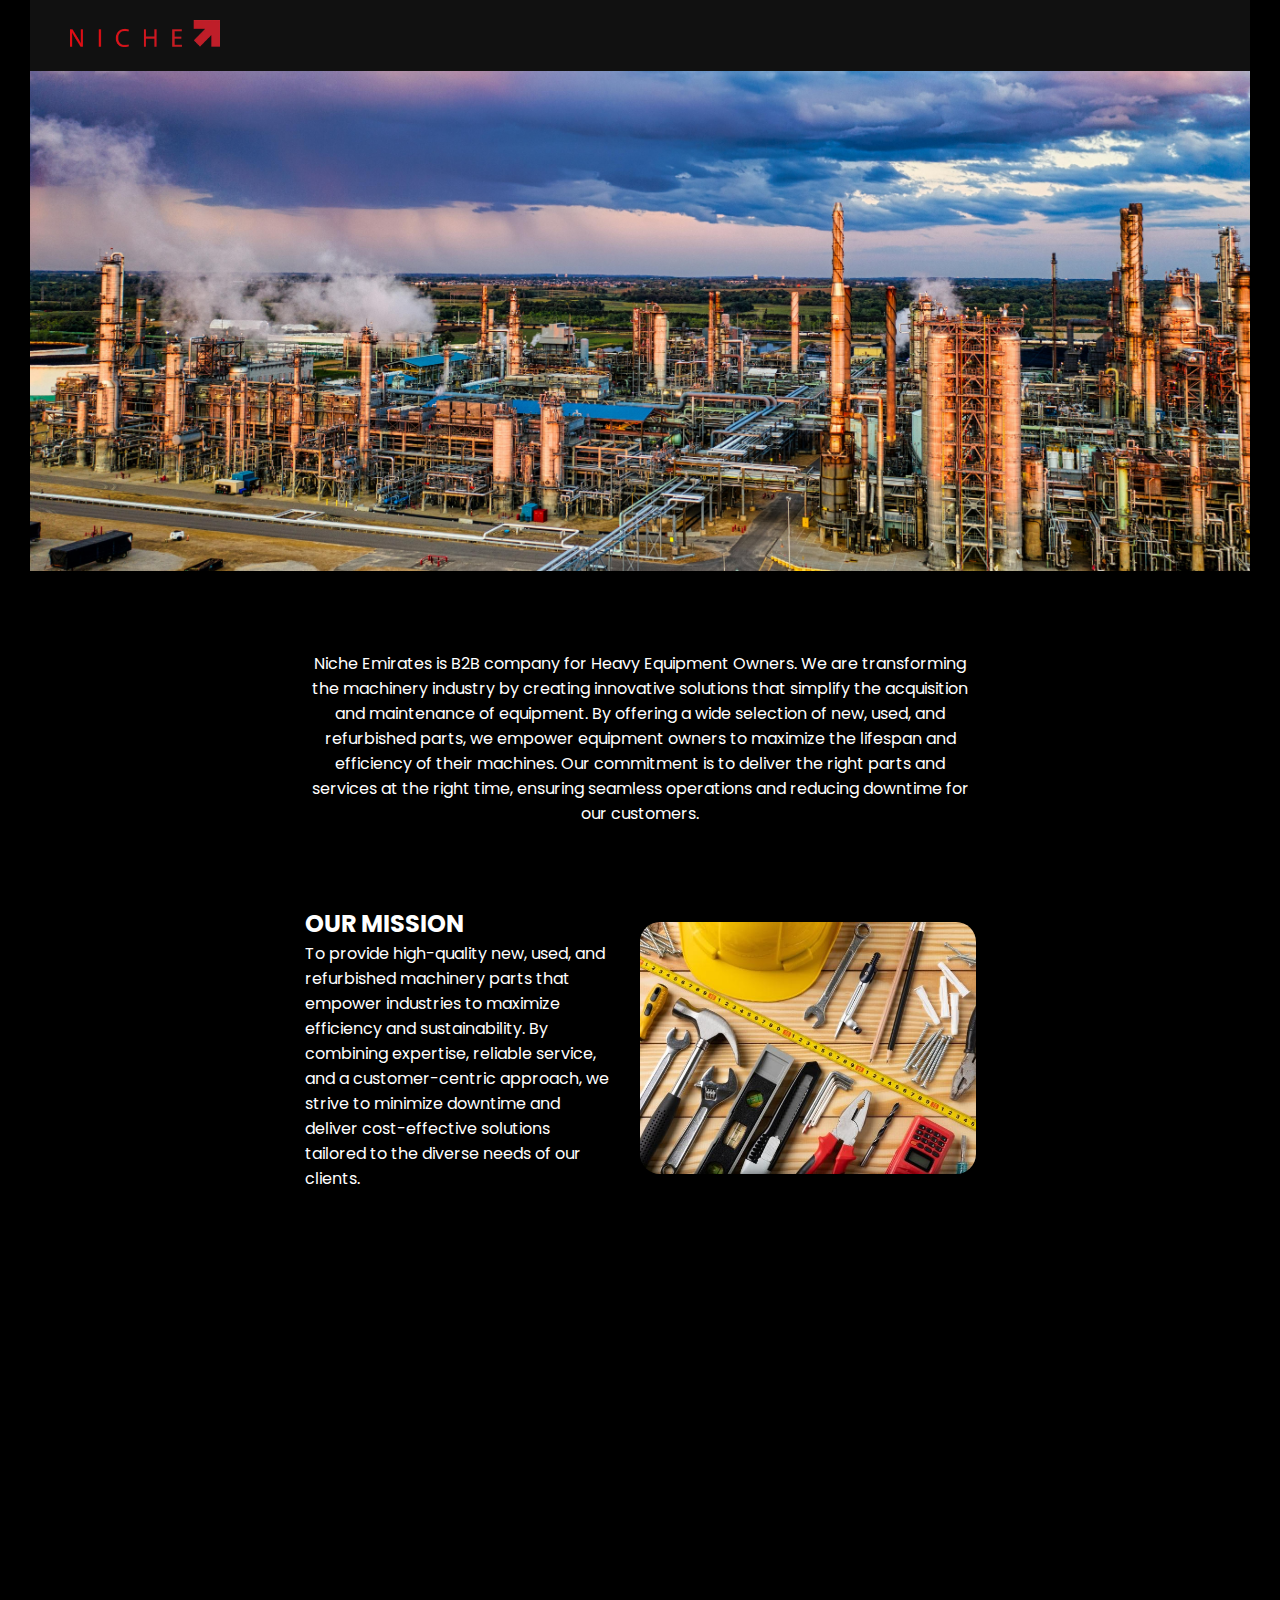
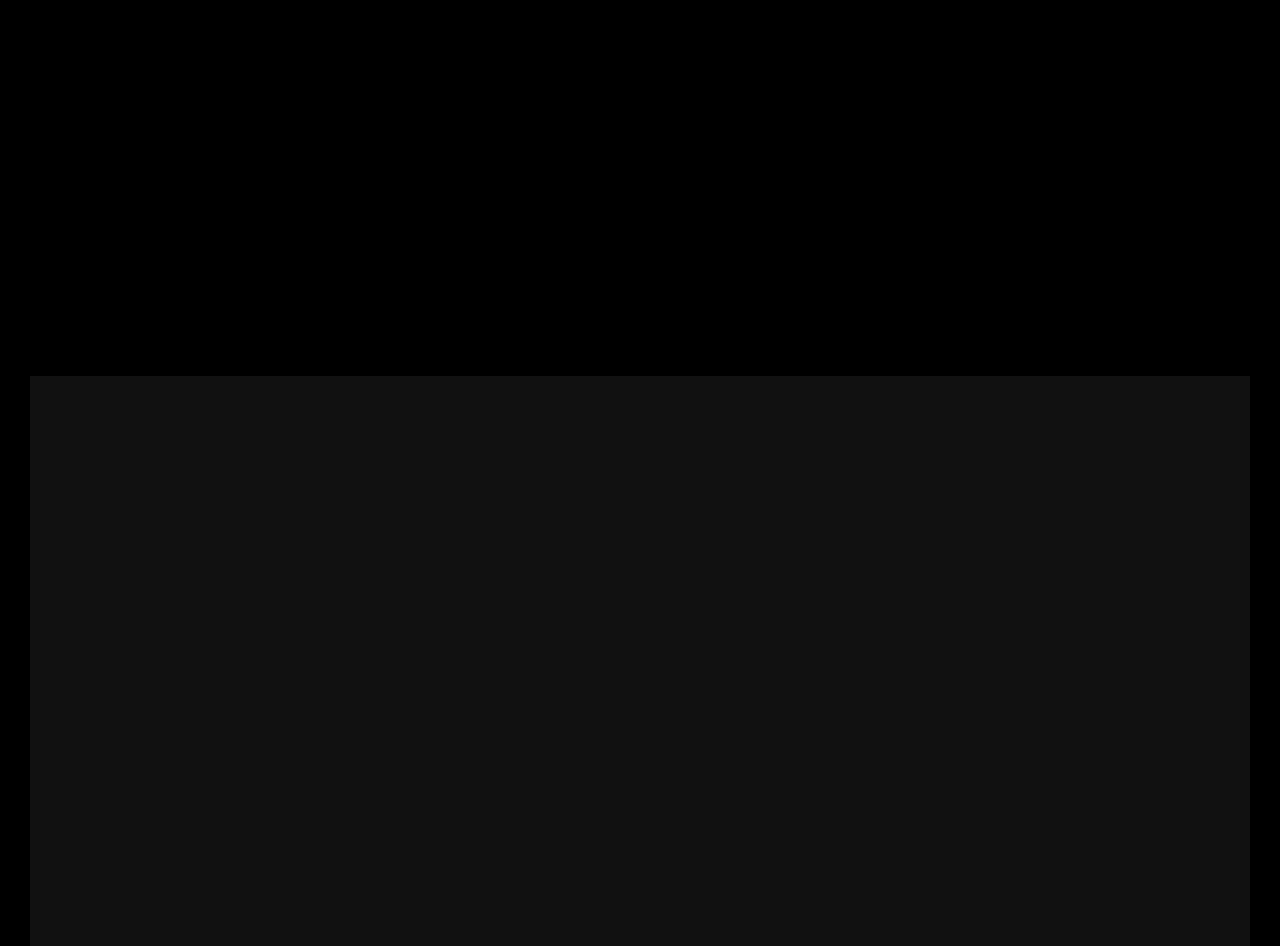
==== commit 303fcb20: "theme styles colors change" ====
--- a/about-us.html
+++ b/about-us.html
@@ -49,7 +49,7 @@
         <div class="home-top-image-container">
             <img class="fader-element home-top-image" src="images/pexels-tomfisk-10396412.jpg" alt="Top Image">
         </div>
-        <p style="width:55%;text-align: center; padding: 0 40px; margin: 20px auto;" class="fader-element body-text">
+        <p style="width:55%;text-align: center; padding: 0 40px; margin: 80px auto;" class="about-us-top-text fader-element">
             Niche Emirates is B2B company for Heavy Equipment Owners. We are transforming the machinery industry by
             creating
             innovative solutions that simplify the acquisition and maintenance of equipment. By offering a wide
--- a/styles.css
+++ b/styles.css
@@ -345,7 +345,8 @@
     width: 100%;
     margin: 0 auto;
 }
-.home-network-conter-container p{
+
+.home-network-conter-container p {
     color: #000;
 }
 
@@ -525,13 +526,13 @@
 
 .services-left-container img,
 .services-right-container img {
-    width: 40%;
+    width: 50%;
     border-radius: 20px;
 }
 
 .services-left-container div,
 .services-right-container div {
-    width: 40%;
+    width: 50%;
 }
 
 @media (max-width: 600px) {
@@ -615,6 +616,12 @@
 }
 
 @media(max-width:700px) {
+    .about-us-top-text {
+        margin: 20px auto !important;
+        font-size: .65rem;
+        width: 90% !important;
+        padding: 0 !important;
+    }
 
     .services-left-container,
     .services-right-container {
